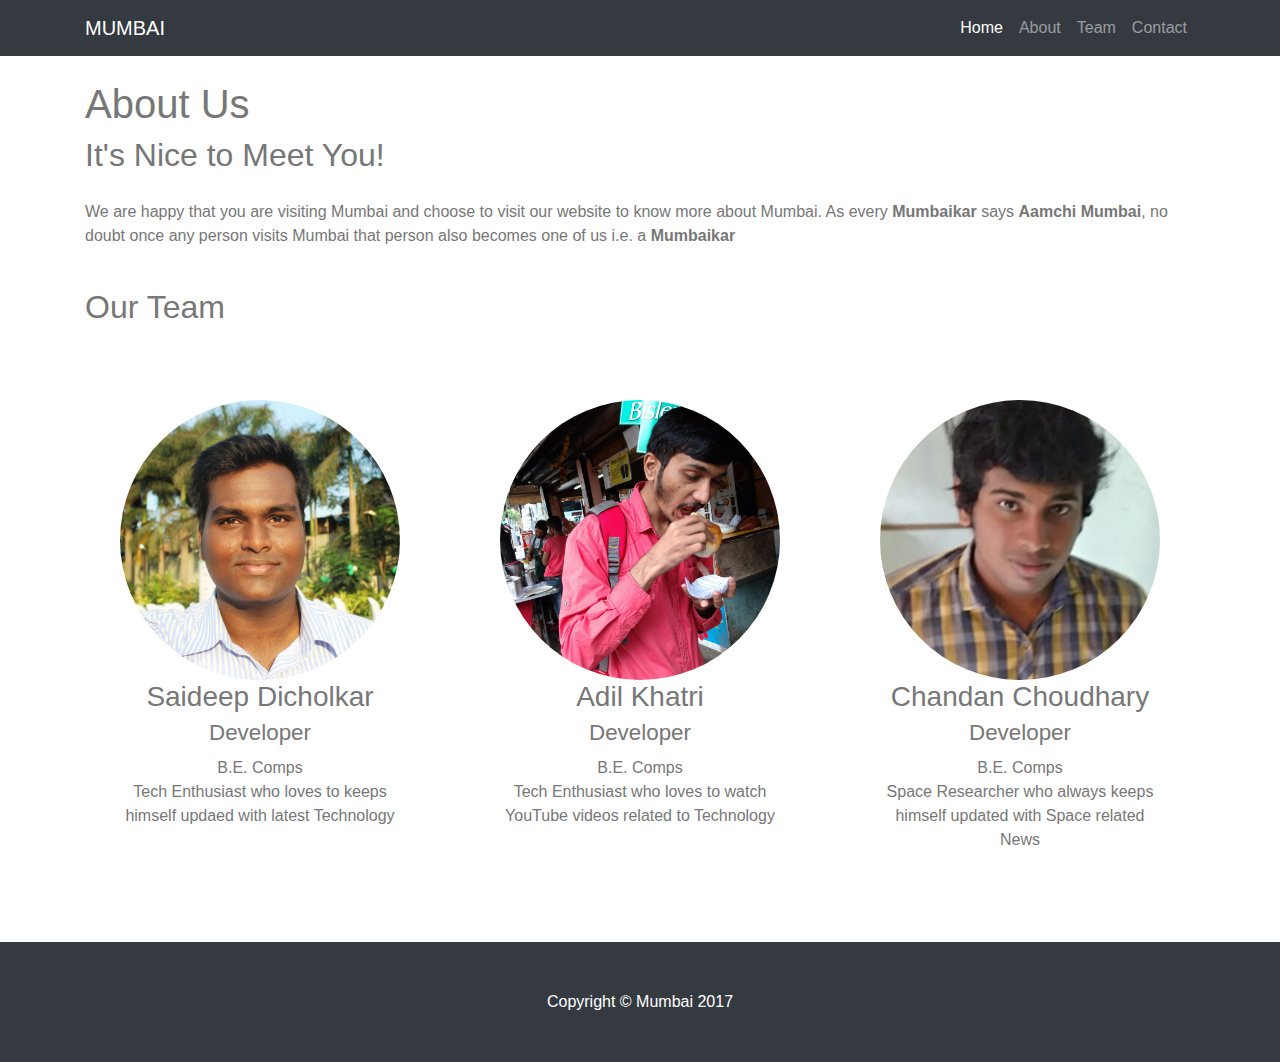
==== about.html @ 01f03b90 "Added about.html & photos of Developers" ====
<!DOCTYPE html>
<html lang="en">

  <head>

    <meta charset="utf-8">
    <meta name="viewport" content="width=device-width, initial-scale=1, shrink-to-fit=no">

    <title>About Us</title>

    <!-- Bootstrap core CSS -->
    <link href="assets/css/bootstrap.min.css" rel="stylesheet">

    <!-- Custom styles for this template -->
    <link href="assets/css/round-about.css" rel="stylesheet">

  </head>

  <body style="color: #777">

    <!-- Navigation -->
    <nav class="navbar navbar-expand-lg navbar-dark bg-dark fixed-top">
      <div class="container">
        <a class="navbar-brand" href="mumbai.html">MUMBAI</a>
        <button class="navbar-toggler" type="button" data-toggle="collapse" data-target="#navbarResponsive" aria-controls="navbarResponsive" aria-expanded="false" aria-label="Toggle navigation">
          <span class="navbar-toggler-icon"></span>
        </button>
        <div class="collapse navbar-collapse" id="navbarResponsive">
          <ul class="navbar-nav ml-auto">
            <li class="nav-item active">
              <a class="nav-link" href="#">Home
                <span class="sr-only">(current)</span>
              </a>
            </li>
            <li class="nav-item">
              <a class="nav-link" href="#">About</a>
            </li>
            <li class="nav-item">
              <a class="nav-link" href="#">Team</a>
            </li>
            <li class="nav-item">
              <a class="nav-link" href="#">Contact</a>
            </li>
          </ul>
        </div>
      </div>
    </nav>

    <!-- Page Content -->
    <div class="container">

      <!-- Introduction Row -->
      <h1 class="my-4">About Us<br>
        <small>It's Nice to Meet You!</small>
      </h1>
      <p>We are happy that you are visiting Mumbai and choose to visit our website to know more about Mumbai. As every <strong>Mumbaikar</strong> says <strong>Aamchi Mumbai</strong>, no doubt once any person visits Mumbai that person also becomes one of us i.e. a <strong>Mumbaikar</strong></p>

      <!-- Team Members Row -->
      <div class="row">
        <div class="col-lg-12">
          <h2 class="my-4">Our Team</h2>
        </div>
        <div class="col-lg-4 col-sm-6 text-center mb-4" style="padding: 50px">
          <img class="rounded-circle img-fluid d-block mx-auto" src="assets/images/SD1.jpg" alt="Photo of Saideep Dicholkar">
          <h3>Saideep Dicholkar<br>
            <small>Developer</small>
          </h3>
          <p>B.E. Comps<br>Tech Enthusiast who loves to keeps himself updaed with latest Technology</p>
        </div>
        <div class="col-lg-4 col-sm-6 text-center mb-4" style="padding: 50px">
          <img class="rounded-circle img-fluid d-block mx-auto" src="assets/images/AK1.jpg" alt="Photo of Adil Khatri">
          <h3>Adil Khatri<br>
            <small>Developer</small>
          </h3>
          <p>B.E. Comps<br>Tech Enthusiast who loves to watch YouTube videos related to Technology</p>
        </div>
        <div class="col-lg-4 col-sm-6 text-center mb-4" style="padding: 50px">
          <img class="rounded-circle img-fluid d-block mx-auto" src="assets/images/CC1.jpg" alt="Photo of Chandan Choudhary">
          <h3>Chandan Choudhary<br>
            <small>Developer</small>
          </h3>
          <p>B.E. Comps<br>Space Researcher who always keeps himself updated with Space related News</p>
        </div>
        <!--<div class="col-lg-4 col-sm-6 text-center mb-4">
          <img class="rounded-circle img-fluid d-block mx-auto" src="http://placehold.it/200x200" alt="">
          <h3>John Smith
            <small>Job Title</small>
          </h3>
          <p>What does this team member to? Keep it short! This is also a great spot for social links!</p>
        </div>
        <div class="col-lg-4 col-sm-6 text-center mb-4">
          <img class="rounded-circle img-fluid d-block mx-auto" src="http://placehold.it/200x200" alt="">
          <h3>John Smith
            <small>Job Title</small>
          </h3>
          <p>What does this team member to? Keep it short! This is also a great spot for social links!</p>
        </div>
        <div class="col-lg-4 col-sm-6 text-center mb-4">
          <img class="rounded-circle img-fluid d-block mx-auto" src="http://placehold.it/200x200" alt="">
          <h3>John Smith
            <small>Job Title</small>
          </h3>
          <p>What does this team member to? Keep it short! This is also a great spot for social links!</p>
        </div>-->
      </div>

    </div>
    <!-- /.container -->

    <!-- Footer -->
    <footer class="py-5 bg-dark">
      <div class="container">
        <p class="m-0 text-center text-white">Copyright &copy; Mumbai 2017</p>
      </div>
      <!-- /.container -->
    </footer>

    <!-- Bootstrap core JavaScript -->
    <script src="assets/javascript/jquery.min.js"></script>
    <script src="assets/javascript/bootstrap.bundle.min.js"></script>

  </body>

</html>
---- assets/css/round-about.css ----
/*!
 * Start Bootstrap - Round About (https://startbootstrap.com/template-overviews/round-about)
 * Copyright 2013-2017 Start Bootstrap
 * Licensed under MIT (https://github.com/BlackrockDigital/startbootstrap-round-about/blob/master/LICENSE)
 */

body {
  padding-top: 54px;
}

@media (min-width: 992px) {
  body {
    padding-top: 56px;
  }
}
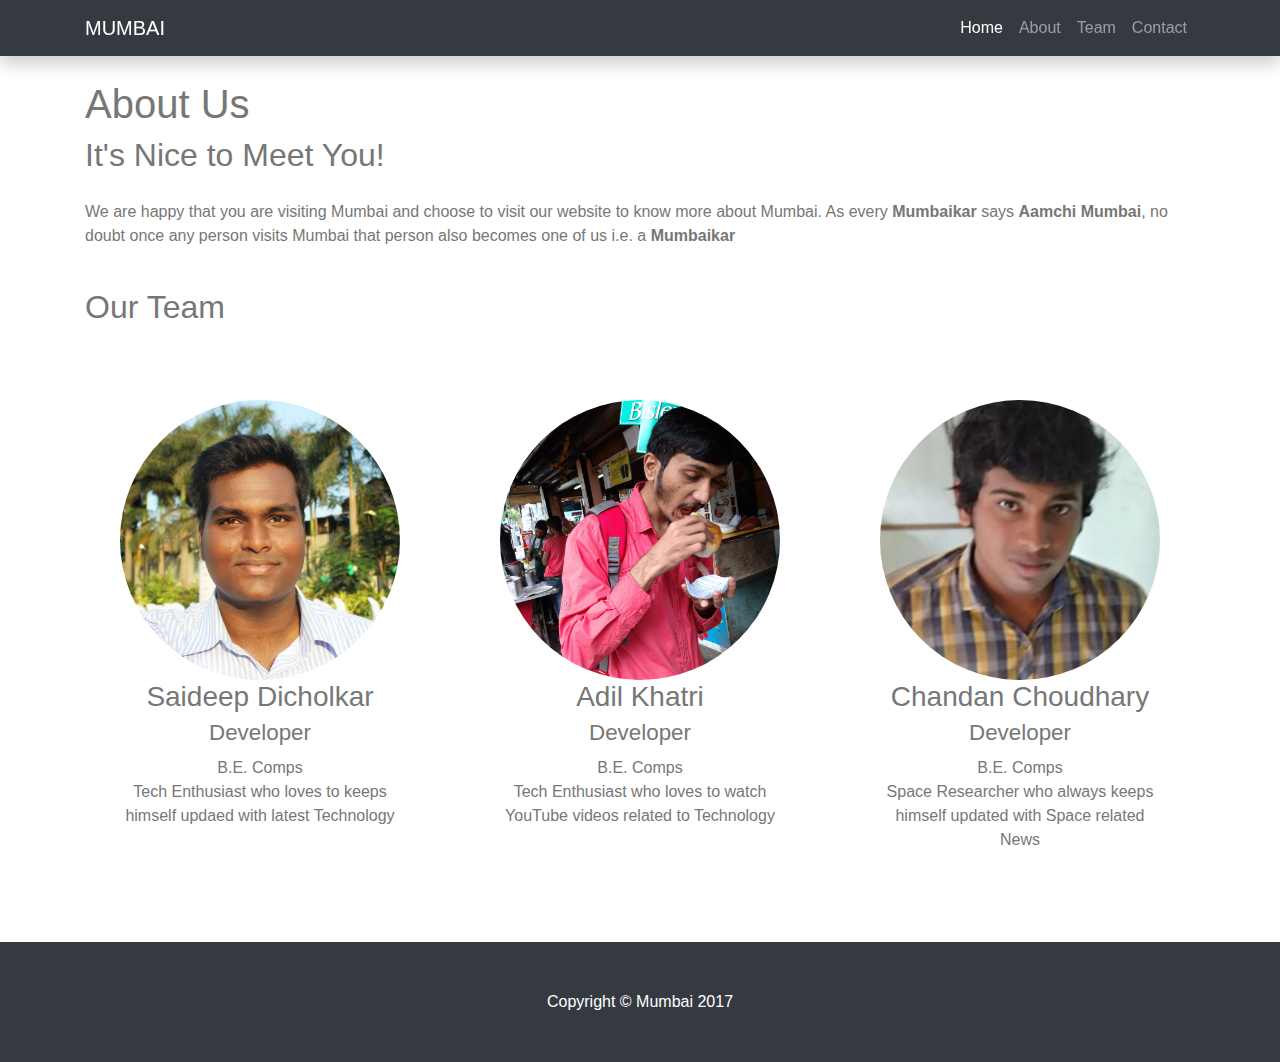
==== commit 47c73728: "Major updates" ====
--- a/about.html
+++ b/about.html
@@ -19,7 +19,7 @@
   <body style="color: #777">
 
     <!-- Navigation -->
-    <nav class="navbar navbar-expand-lg navbar-dark bg-dark fixed-top">
+    <nav class="navbar navbar-expand-lg navbar-dark bg-dark fixed-top" style="box-shadow: 0px 8px 16px 0px rgba(0,0,0,0.2)">
       <div class="container">
         <a class="navbar-brand" href="mumbai.html">MUMBAI</a>
         <button class="navbar-toggler" type="button" data-toggle="collapse" data-target="#navbarResponsive" aria-controls="navbarResponsive" aria-expanded="false" aria-label="Toggle navigation">
@@ -36,10 +36,10 @@
               <a class="nav-link" href="#">About</a>
             </li>
             <li class="nav-item">
-              <a class="nav-link" href="#">Team</a>
+              <a class="nav-link" href="#team">Team</a>
             </li>
             <li class="nav-item">
-              <a class="nav-link" href="#">Contact</a>
+              <a class="nav-link" href="database/Feedback.html">Contact</a>
             </li>
           </ul>
         </div>
@@ -57,7 +57,8 @@
 
       <!-- Team Members Row -->
       <div class="row">
-        <div class="col-lg-12">
+        
+        <div class="col-lg-12" id="team">
           <h2 class="my-4">Our Team</h2>
         </div>
         <div class="col-lg-4 col-sm-6 text-center mb-4" style="padding: 50px">
@@ -81,34 +82,14 @@
           </h3>
           <p>B.E. Comps<br>Space Researcher who always keeps himself updated with Space related News</p>
         </div>
-        <!--<div class="col-lg-4 col-sm-6 text-center mb-4">
-          <img class="rounded-circle img-fluid d-block mx-auto" src="http://placehold.it/200x200" alt="">
-          <h3>John Smith
-            <small>Job Title</small>
-          </h3>
-          <p>What does this team member to? Keep it short! This is also a great spot for social links!</p>
-        </div>
-        <div class="col-lg-4 col-sm-6 text-center mb-4">
-          <img class="rounded-circle img-fluid d-block mx-auto" src="http://placehold.it/200x200" alt="">
-          <h3>John Smith
-            <small>Job Title</small>
-          </h3>
-          <p>What does this team member to? Keep it short! This is also a great spot for social links!</p>
-        </div>
-        <div class="col-lg-4 col-sm-6 text-center mb-4">
-          <img class="rounded-circle img-fluid d-block mx-auto" src="http://placehold.it/200x200" alt="">
-          <h3>John Smith
-            <small>Job Title</small>
-          </h3>
-          <p>What does this team member to? Keep it short! This is also a great spot for social links!</p>
-        </div>-->
+      
       </div>
 
     </div>
     <!-- /.container -->
 
     <!-- Footer -->
-    <footer class="py-5 bg-dark">
+    <footer class="py-5 bg-dark" id="contact">
       <div class="container">
         <p class="m-0 text-center text-white">Copyright &copy; Mumbai 2017</p>
       </div>
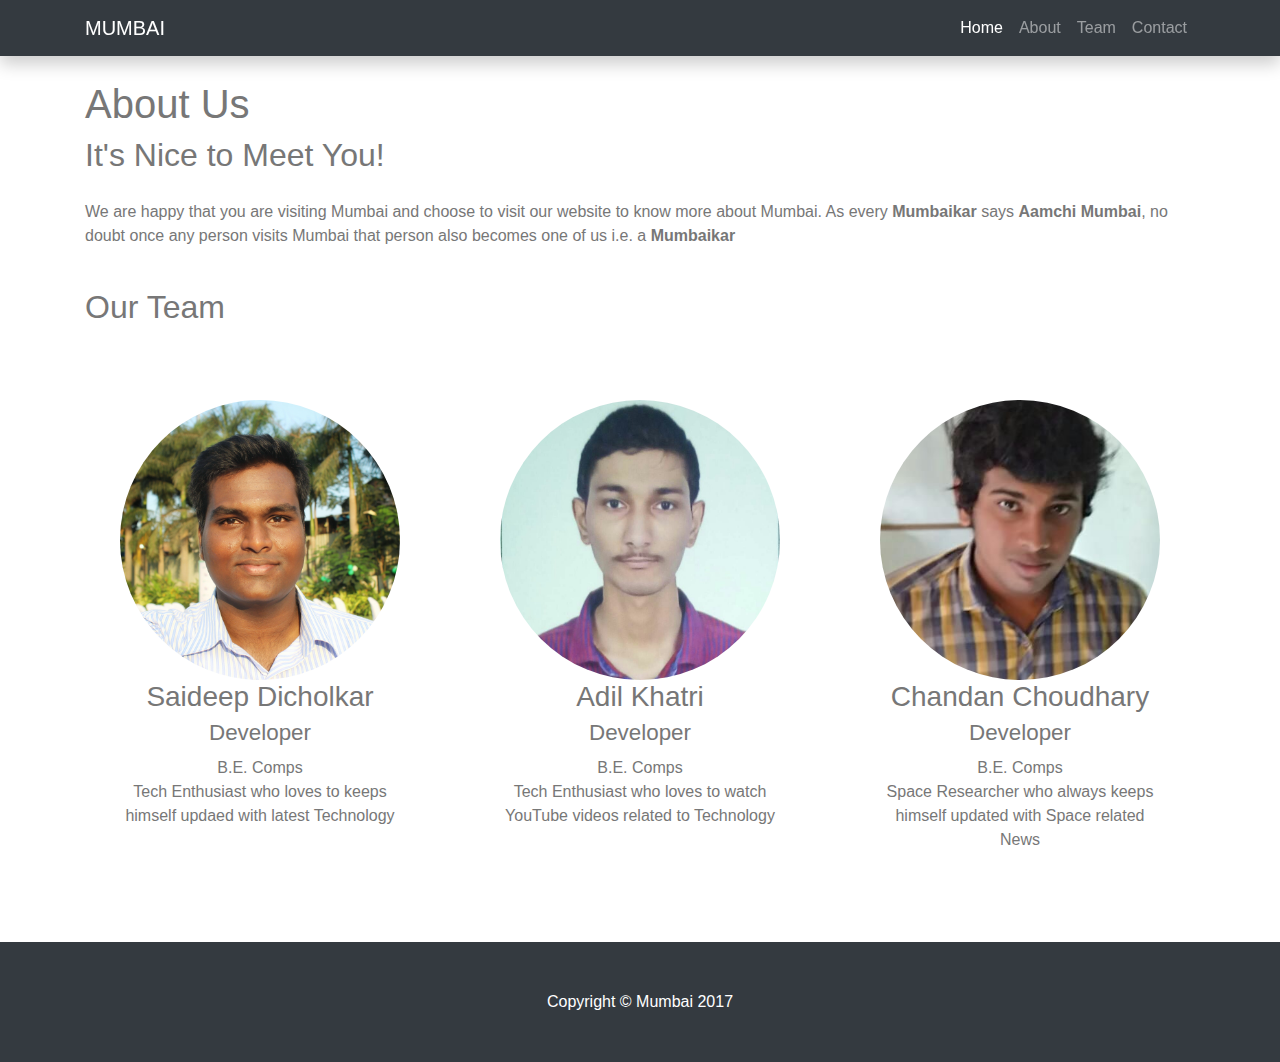
==== commit 208ff73d: "Updates" ====
--- a/about.html
+++ b/about.html
@@ -3,15 +3,16 @@
 
   <head>
 
-    <meta charset="utf-8">
+    <meta charset="UTF-8" name="description" content="About Us">
     <meta name="viewport" content="width=device-width, initial-scale=1, shrink-to-fit=no">
 
+	<link rel="shortcut icon" href="assets/icons/about.ico" />
     <title>About Us</title>
 
     <!-- Bootstrap core CSS -->
     <link href="assets/css/bootstrap.min.css" rel="stylesheet">
 
-    <!-- Custom styles for this template -->
+    <!-- Custom styles for this page -->
     <link href="assets/css/round-about.css" rel="stylesheet">
 
   </head>
@@ -69,7 +70,7 @@
           <p>B.E. Comps<br>Tech Enthusiast who loves to keeps himself updaed with latest Technology</p>
         </div>
         <div class="col-lg-4 col-sm-6 text-center mb-4" style="padding: 50px">
-          <img class="rounded-circle img-fluid d-block mx-auto" src="assets/images/AK1.jpg" alt="Photo of Adil Khatri">
+          <img class="rounded-circle img-fluid d-block mx-auto" src="assets/images/AK2.jpg" alt="Photo of Adil Khatri">
           <h3>Adil Khatri<br>
             <small>Developer</small>
           </h3>
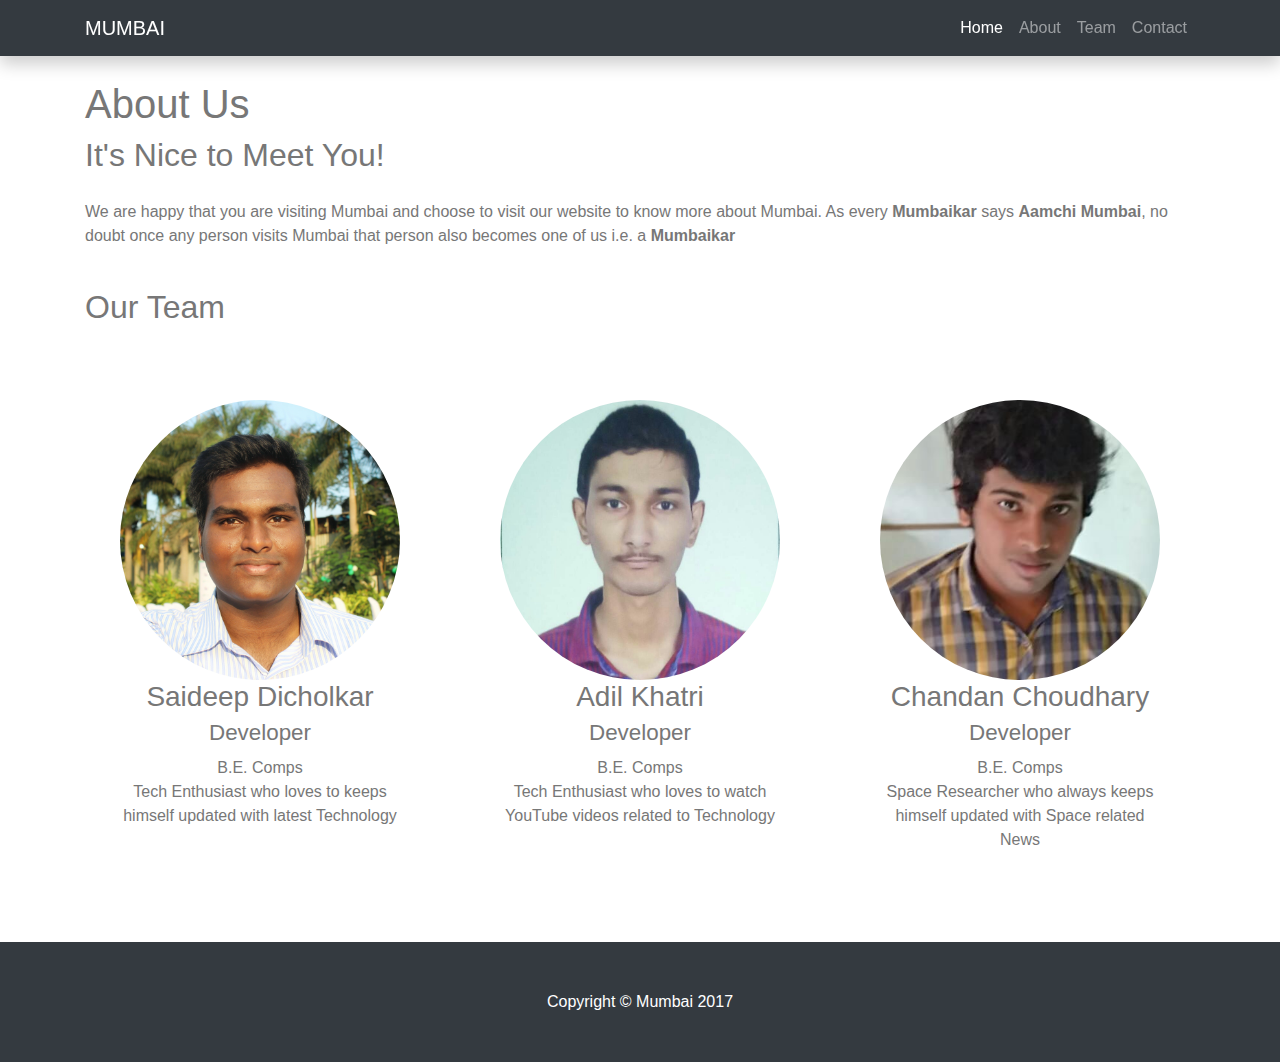
==== commit 8f25fe4a: "Fixed typos" ====
--- a/about.html
+++ b/about.html
@@ -67,7 +67,7 @@
           <h3>Saideep Dicholkar<br>
             <small>Developer</small>
           </h3>
-          <p>B.E. Comps<br>Tech Enthusiast who loves to keeps himself updaed with latest Technology</p>
+          <p>B.E. Comps<br>Tech Enthusiast who loves to keeps himself updated with latest Technology</p>
         </div>
         <div class="col-lg-4 col-sm-6 text-center mb-4" style="padding: 50px">
           <img class="rounded-circle img-fluid d-block mx-auto" src="assets/images/AK2.jpg" alt="Photo of Adil Khatri">
